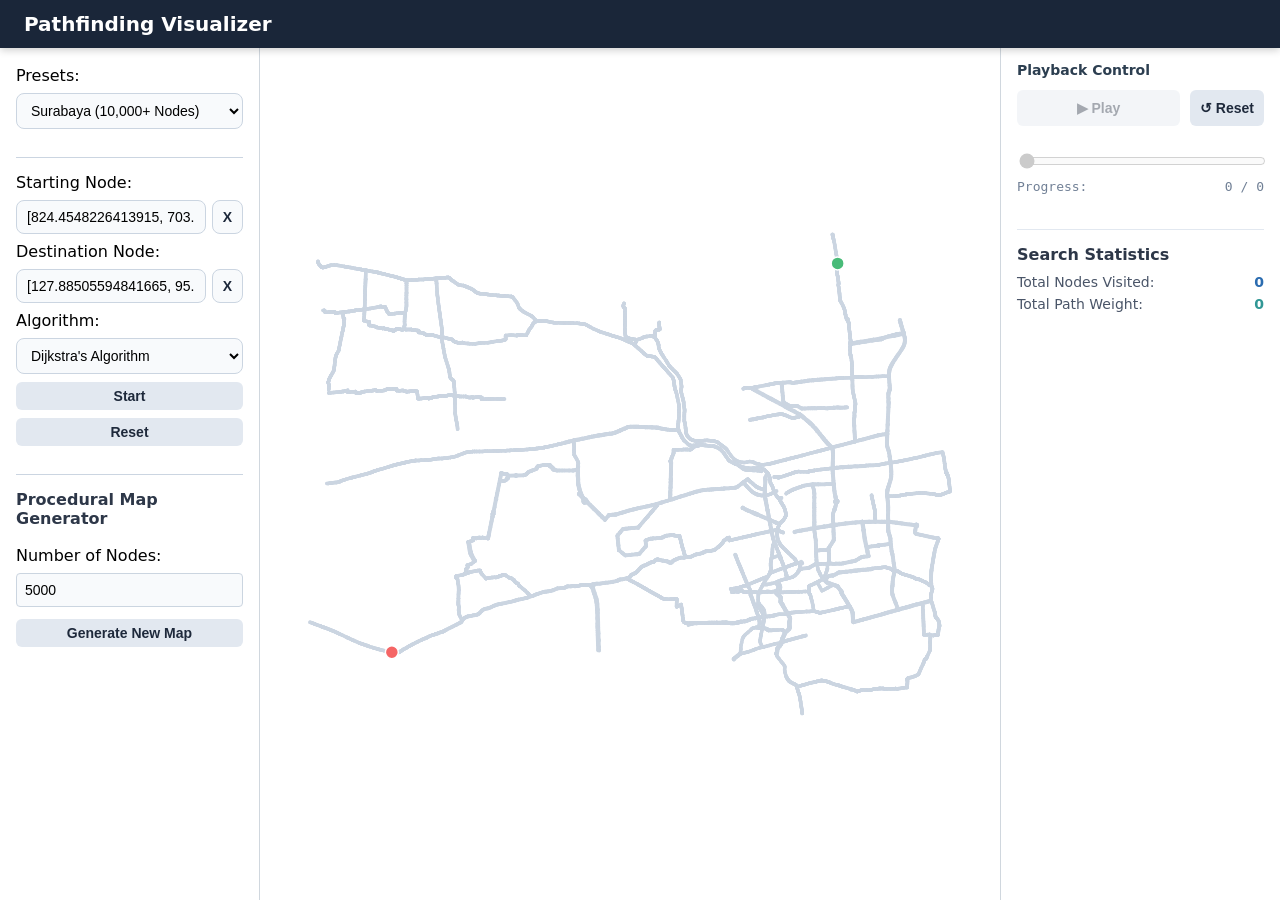
==== index.html @ 62400d98 "Add the program" ====
<!DOCTYPE html>
<html lang="id">
<head>
    <meta charset="UTF-8">
    <meta name="viewport" content="width=device-width, initial-scale=1.0">
    <title>Pathfinding Visualizer</title>

    <link rel="stylesheet" href="style.css">
</head>
<body>

    <!-- NAVBAR -->
    <div id="navbar">
        Pathfinding Visualizer
    </div>

    <!-- APP -->
    <div id="app">

        <!-- LEFT PANEL -->
        <div id="leftPanel">
            <label for="mapPresetSelect">Presets:</label>
            <select id="mapPresetSelect">
                <option value="surabaya" selected>Surabaya (10,000+ Nodes)</option>
                <option value="nodes5000">5.000 Nodes</option>
                <option value="nodes1000">1.000 Nodes</option>
            </select>

            <label style="margin-top: 20px; padding-top: 15px; border-top: 1px solid #cbd5e1;">Starting Node:</label>
            <div class="input-container">
                <input type="text" id="startNodeInput" placeholder="Right-click map to set..." readonly>
                <button id="clearStartBtn" class="trash-btn" title="Clear Starting Node">X</button>
            </div>

            <label>Destination Node:</label>
            <div class="input-container">
                <input type="text" id="destinationNodeInput" placeholder="Right-click map to set..." readonly>
                <button id="clearDestBtn" class="trash-btn" title="Clear Destination Node">X</button>
            </div>

            <label for="algorithmSelect">Algorithm:</label>
            <select id="algorithmSelect">
                <option value="dijkstra">Dijkstra's Algorithm</option>
                <option value="bfs">Breadth-First Search (BFS)</option>
                <option value="astar">A* Search Algorithm</option>
            </select>

            <button id="startBtn">Start</button>
            <button id="resetBtn">Reset</button>

            <div class="generator-section" style="margin-top: 20px; padding-top: 15px; border-top: 1px solid #cbd5e1; display: flex; flex-direction: column; gap: 8px;">
                <h4 style="margin: 0 0 10px 0; color: #2d3748;">Procedural Map Generator</h4>
                <label for="nodeCountInput">Number of Nodes:</label>
                <input type="number" id="nodeCountInput" value="5000" min="10" max="25000" style="width: 100%; padding: 8px; border: 1px solid #cbd5e0; border-radius: 4px; margin-bottom: 4px;">
                <button id="generateBtn">Generate New Map</button>
                <!-- <button id="saveMapBtn">Save Map (JSON)</button> -->
            </div>
        </div>

        <!-- MIDDLE PANEL -->
        <div id="middlePanel">
            <div id="canvasContainer">
                <canvas id="roadNetworkCanvas"></canvas>
            </div>
        </div>

        <!-- RIGHT PANEL -->
        <div id="rightPanel">
            <h3>Playback Control</h3>
            <div id="stepControls" style="display: flex; gap: 10px; margin-bottom: 15px;">
                <button id="playPauseBtn" style="flex: 1; padding: 10px;" disabled>▶ Play</button>
                <button id="stepResetBtn" style="padding: 10px;">↺ Reset</button>
            </div>

            <div style="width: 100%;">
                <input type="range" id="timelineSlider" min="0" max="0" value="0" style="width: 100%; cursor: pointer;" disabled>
                <div style="display: flex; justify-content: space-between; font-size: 13px; color: #718096; margin-top: 6px; font-family: monospace;">
                    <span>Progress:</span>
                    <span id="stepIndicator">0 / 0</span>
                </div>
            </div>

            <div id="statsPanel" style="margin-top: 25px; border-top: 1px solid #e2e8f0; padding-top: 15px;">
                <h4 style="margin: 0 0 10px 0; color: #2d3748;">Search Statistics</h4>
                <div style="font-size: 14px; color: #4a5568; display: flex; justify-content: space-between; margin-bottom: 6px;">
                    <span>Total Nodes Visited:</span>
                    <strong id="totalVisitedCount" style="color: #2b6cb0;">0</strong>
                </div>
                <div style="font-size: 14px; color: #4a5568; display: flex; justify-content: space-between;">
                    <span>Total Path Weight:</span>
                    <strong id="totalPathWeight" style="color: #319795;">0</strong>
                </div>
            </div>
        </div>
    </div>

    <!-- CONTEXT MENU -->
    <div id="contextMenu"></div>

    <!-- TOAST -->
    <div id="toast"></div>

    <script src="script.js"></script>
</body>
</html>
---- style.css ----
/* ---------- RESET & BASE ---------- */
* {
    box-sizing: border-box;
    user-select: none;
}
body {
    margin: 0;
    background: #eef1f5;
    font-family: 'Segoe UI', Roboto, system-ui, sans-serif;
    height: 100vh;
    overflow: hidden;
    display: flex;
    flex-direction: column;
}

button {
    padding: 6px 14px;
    border: none;
    border-radius: 6px;
    font-weight: 600;
    font-size: 14px;
    cursor: pointer;
    background: #e2e8f0;
    color: #1e293b;
    transition: 0.15s;
}
button:hover:not(:disabled) {
    background: #cbd5e1;
}
button:disabled {
    opacity: 0.4;
    cursor: not-allowed;
}

/* ---------- NAVBAR ---------- */
#navbar {
    background: #1a2639;
    color: white;
    padding: 12px 24px; font-size: 20px; font-weight: 600;
    display: flex;
    align-items: center;
    gap: 20px;
    flex-shrink: 0;
    box-shadow: 0 2px 8px rgba(0, 0, 0, 0.2);
    z-index: 10;
}

#navbar span {
    opacity: 0.7;
    font-weight: 400;
    font-size: 14px;
    margin-left: auto;
}

/* ---------- MAIN LAYOUT ---------- */
#app {
    display: flex;
    flex: 1;
    min-height: 0;
    gap: 0;
}
/* ---------- LEFT PANEL ---------- */
#leftPanel {
    width: 260px;
    background: white;
    padding: 18px 16px;
    border-right: 1px solid #d0d7de;
    display: flex;
    flex-direction: column;
    gap: 8px;
    overflow-y: auto;
    flex-shrink: 0;
    box-shadow: 2px 0 8px rgba(0, 0, 0, 0.04);
}
#leftPanel h3 {
    margin: 0 0 4px 0;
    font-size: 14px;
    color: #2c3e50;
    letter-spacing: 0.3px;
}
#leftPanel select,
#leftPanel input {
    width: 100%;
    padding: 8px 10px;
    font-size: 14px;
    border: 1px solid #cbd5e1;
    border-radius: 8px;
    background: #f8fafc;
    transition: 0.2s;
}
#leftPanel select:focus,
#leftPanel input:focus {
    outline: none;
    border-color: #4a90e2;
    box-shadow: 0 0 0 3px rgba(74, 144, 226, 0.15);
}
.input-container {
    display: flex;
    align-items: center;
    gap: 6px;
}
.trash-btn {
    cursor: pointer;
    padding: 8px 10px;
    font-size: 14px;
    border: 1px solid #cbd5e1;
    border-radius: 8px;
    background: #f8fafc;
    transition: 0.2s;
}
/* ---------- MIDDLE PANEL ---------- */
#middlePanel {
    flex: 1;
    display: flex;
    flex-direction: column;
    background: #f8fafc;
    min-width: 0;
}
#canvasContainer {
    flex: 1;
    position: relative;
    background: #ffffff;
    overflow: hidden;
    min-height: 0;
}
#canvasContainer canvas {
    display: block;
    width: 100%;
    height: 100%;
    cursor: default;
}
/* ---------- RIGHT PANEL ---------- */
#rightPanel {
    width: 280px;
    background: white;
    border-left: 1px solid #d0d7de;
    padding: 14px 16px;
    display: flex;
    flex-direction: column;
    gap: 10px;
    overflow-y: auto;
    flex-shrink: 0;
    box-shadow: -2px 0 8px rgba(0, 0, 0, 0.04);
}
#rightPanel h3 {
    margin: 0 0 2px 0;
    font-size: 14px;
    color: #2c3e50;
}
/* ---------- CONTEXT MENU ---------- */
#contextMenu {
    position: fixed;
    background: white;
    border-radius: 10px;
    box-shadow: 0 10px 40px rgba(0, 0, 0, 0.25);
    min-width: 180px;
    z-index: 1000;
    display: none;
    border: 1px solid #e2e8f0;
}
#contextMenu .menu-item {
    padding: 8px 18px;
    font-size: 13px;
    cursor: pointer;
    display: flex;
    align-items: center;
    gap: 8px;
    color: #1e293b;
    transition: 0.1s;
    border: none;
    background: none;
    width: 100%;
    text-align: left;
    font-family: inherit;
}
#contextMenu .menu-item:hover {
    background: #f1f4f9;
}
#contextMenu .menu-item.danger {
    color: #dc2626;
}
#contextMenu .menu-item.danger:hover {
    background: #fef2f2;
}
#contextMenu .menu-divider {
    height: 1px;
    background: #e2e8f0;
    margin: 4px 12px;
}
#contextMenu .submenu {
    position: relative;
}
#contextMenu .submenu-content {
    display: none;
    position: absolute;
    left: 100%;
    top: -6px;
    background: white;
    border-radius: 10px;
    box-shadow: 0 10px 40px rgba(0, 0, 0, 0.2);
    padding: 6px 0;
    min-width: 140px;
    border: 1px solid #e2e8f0;
}
#contextMenu .submenu:hover .submenu-content {
    display: block;
}
/* ---------- SCROLLBAR ---------- */
::-webkit-scrollbar {
    width: 5px;
    height: 5px;
}
::-webkit-scrollbar-track {
    background: #f1f4f9;
}
::-webkit-scrollbar-thumb {
    background: #cbd5e1;
    border-radius: 10px;
}
::-webkit-scrollbar-thumb:hover {
    background: #94a3b8;
}
/* ---------- RESPONSIVE ---------- */
@media (max-width: 1100px) {
    #leftPanel {
        width: 200px;
        padding: 12px;
    }
    #rightPanel {
        width: 220px;
        padding: 12px;
    }
}
@media (max-width: 800px) {
    #app {
        flex-direction: column;
    }
    #leftPanel,
    #rightPanel {
        width: 100%;
        border: none;
        border-bottom: 1px solid #d0d7de;
        max-height: 200px;
    }
    #rightPanel {
        border-top: 1px solid #d0d7de;
        max-height: 250px;
    }
    #middlePanel {
        flex: 1;
        min-height: 300px;
    }
}
/* ---------- TOAST ---------- */
#toast {
    position: fixed;
    bottom: 30px;
    left: 50%;
    transform: translateX(-50%);
    background: #1e293b;
    color: white;
    padding: 10px 24px;
    border-radius: 10px;
    font-size: 14px;
    opacity: 0;
    transition: opacity 0.3s;
    pointer-events: none;
    z-index: 2000;
    box-shadow: 0 6px 24px rgba(0, 0, 0, 0.3);
}
#toast.show {
    opacity: 1;
}
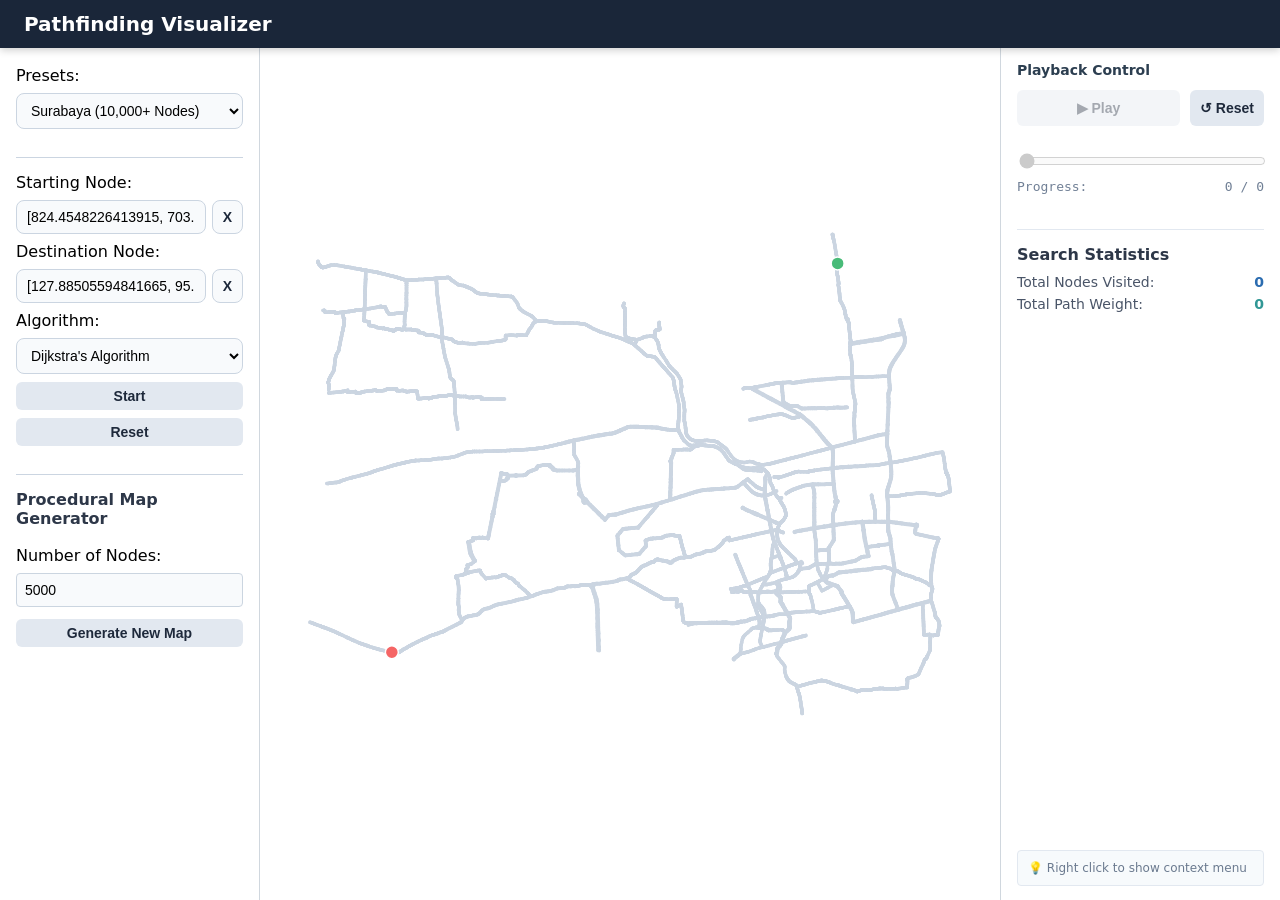
==== commit 467b1f54: "Add hint for context menu" ====
--- a/index.html
+++ b/index.html
@@ -91,6 +91,9 @@
                     <strong id="totalPathWeight" style="color: #319795;">0</strong>
                 </div>
             </div>
+            <div style="font-size:12px;color:#6b7a8f;margin-top:auto; border: 1px solid #e2e8f0; padding: 10px; border-radius: 4px; background-color: #f7fafc;">
+                <span>💡 Right click to show context menu</span>
+            </div>
         </div>
     </div>
 
